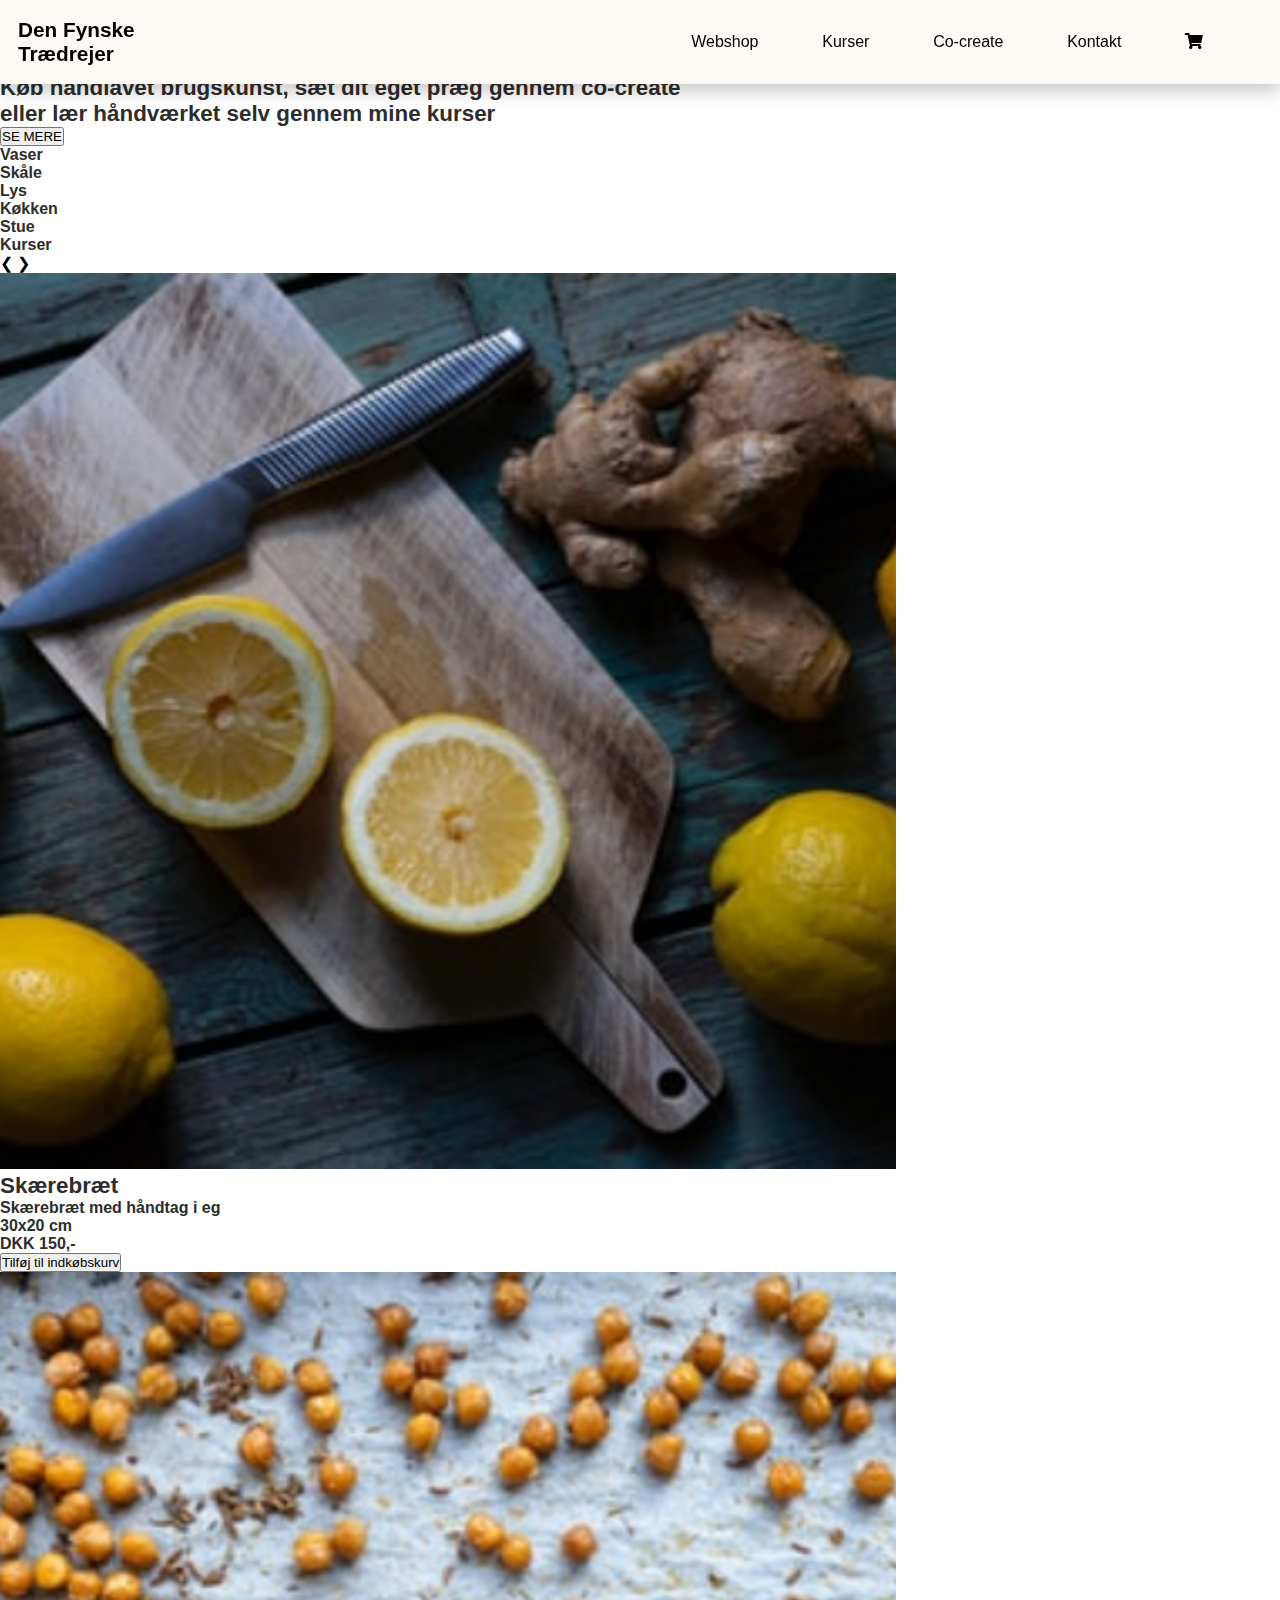
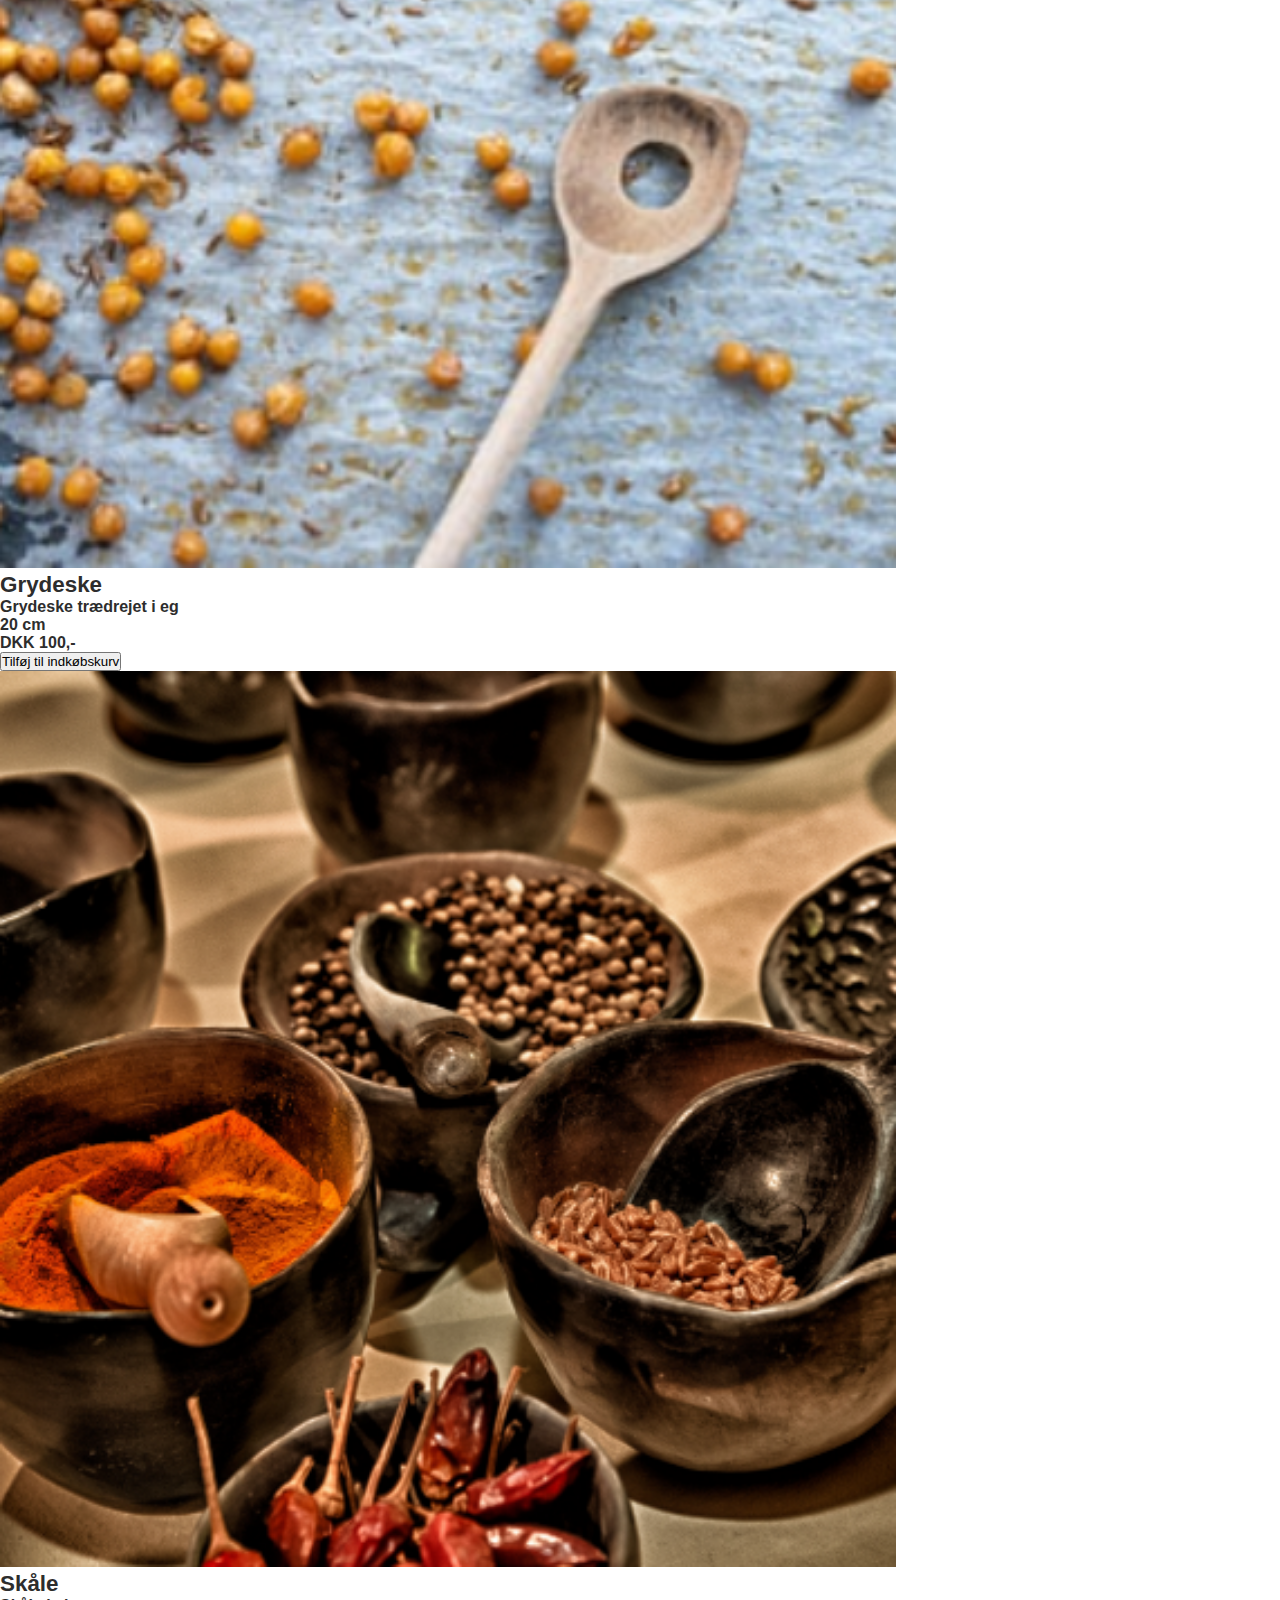
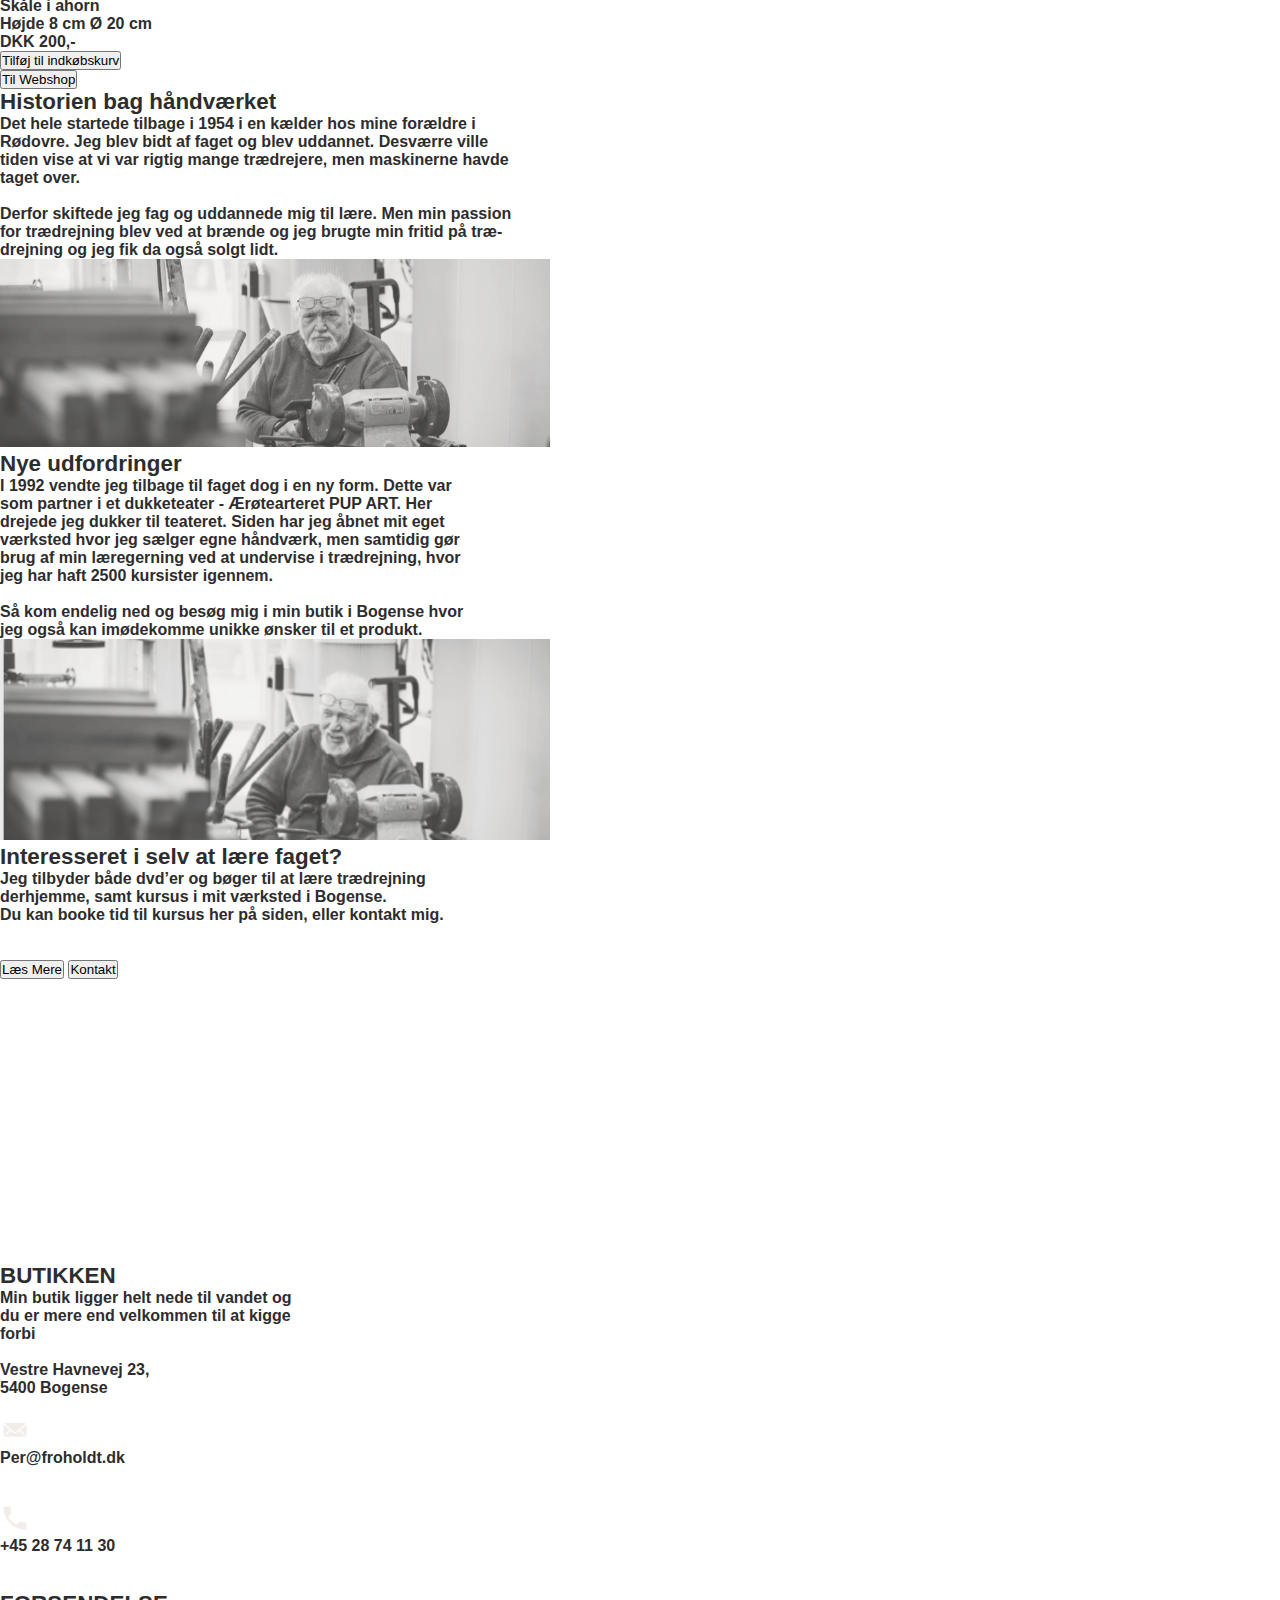
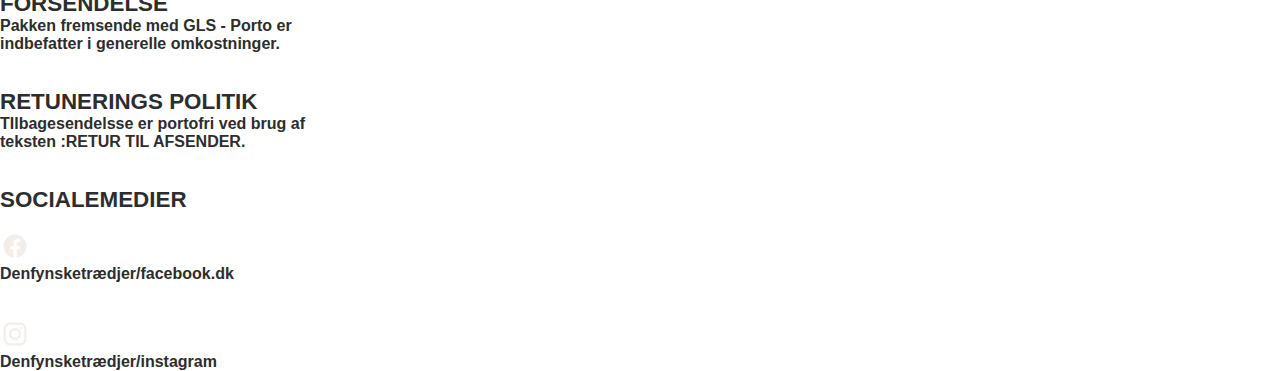
==== Projekt5/index.html @ 05c999a5 "fixed links" ====
<!DOCTYPE html>
<html>

<head>
 <meta charset= "UTF-8">
 <title>Trædrejeren</title>
 <link href="css/projekt5.css" rel="stylesheet" type="text/css">
 <link href="css/produktside.css" rel="stylesheet" type="text/css">
 <link
   rel="stylesheet"
   href="https://cdnjs.cloudflare.com/ajax/libs/font-awesome/5.15.1/css/all.min.css"
   type="text/css"/>
 <script src="slideshow.js" defer></script>
 <meta name="viewport" content="width=device-width,initial-scale=1"> <!--Gør så inholdet på siden fylder hele skærmen på enheden -->
</head>

<body>
  <header>
    <div class="container">
      <a href="../projekt5.html"
        ><h1 class="brand">
          Den Fynske <br />
          Trædrejer
        </h1></a>
      <nav class="hide-on-mobile nav-com">
        <a href="html/produktside.html">Webshop</a>
        <a href="#">Kurser</a>
        <a href="#">Co-create</a>
        <a href="HTML/kontakt.html">Kontakt</a>
        <a href="#"><i class="fas fa-shopping-cart"></i></a>
      </nav>
    </div>
  </header>

  <!-- dropdown menu til mobilversion -->
  <div class="topnav hide-on-com" id="myTopnav">
    <a href="html/produktside.html">Webshop</a>
    <a href="#">Kurser</a>
    <a href="#">Co-create</a>
    <a href="HTML/kontakt.html">Kontakt</a>
    <a href="#"><i class="fas fa-shopping-cart"></i></a>
    <a href="javascript:void(0);" class="icon" onclick="myFunction()">
      <i class="fa fa-bars"></i>
    </a>
  </div>
  <script src="nav2.js" defer></script>

    <section class="per-banner">
        <h1>Per Froholdt</h1>
        <h2>Køb håndlavet brugskunst, sæt dit eget præg gennem co-create <br>
            eller lær håndværket selv gennem mine kurser</h2>

            <a href ="#"><button class="banner-btn">SE MERE</button> </a>
    </section>

    <!--#region Mobil Menu */ -->
    <section class="mobil-menu">
        <a href="#">
        <div class="box-1">
            <h3>Vaser</h3>
        </div>
        </a>

        <a href="#">
        <div class="box-2">
            <h3>Skåle</h3>
        </div>
        </a>

        <a href="#">
        <div class="box-3">
            <h3>Lys</h3>
        </div>
        </a>

        <a href="HTML/produktside.html">
        <div class="box-4">
            <h3>Køkken</h3>
        </div>
        </a>

        <a href="#">
        <div class="box-5">
            <h3>Stue</h3>
        </div>
        </a>

        <a href="#">
        <div class="box-6">
            <h3>Kurser</h3>
        </div>
        </a>

    </section>
    <!--#endregion */ -->


    <!--#region Produkt-Menu */ -->
    <section class="produkt-menu">

        <div class="slideshow-container">


      <!--#region slide1-->
        <div class="mySlides fade">

            <a class="prev" onclick="plusSlides(-1)">&#10094;</a>
            <a class="next" onclick="plusSlides(1)">&#10095;</a>

            <div class="inline">
            <img src="IMG/produkt1.png" width="70%">
            <h2>Skærebræt</h2>
            <h3>Skærebræt med håndtag i eg<br>
                30x20 cm <br>
                DKK 150,-</h3>
            <a href ="#"><button class="produkt-btn">Tilføj til indkøbskurv</button> </a>
        </div>

            <div class="inline">
            <img src="IMG/produkt2.png" width="70%">
            <h2>Grydeske</h2>
            <h3>Grydeske trædrejet i eg<br>
                20 cm <br>
                DKK 100,-</h3>
            <a href ="#"><button class="produkt-btn">Tilføj til indkøbskurv</button> </a>
        </div>

            <div class="inline">
            <img src="IMG/produkt3.png" width="70%">
            <h2>Skåle</h2>
            <h3>Skåle i ahorn<br>
                Højde 8 cm Ø 20 cm <br>
                DKK 200,-</h3>
            <a href ="#"><button class="produkt-btn">Tilføj til indkøbskurv</button> </a>
        </div>
    </div>
    <!--#endregion-->


          <!--#region slide2-->
          <div class="mySlides fade">

            <a class="prev" onclick="plusSlides(-1)">&#10094;</a>
            <a class="next" onclick="plusSlides(1)">&#10095;</a>

            <div class="inline">
            <img src="IMG/produkt2.png" width="70%">
            <h2>Grydeske</h2>
            <h3>Grydeske trædrejet i eg<br>
                20 cm <br>
                DKK 100,-</h3>
            <a href ="#"><button class="produkt-btn">Tilføj til indkøbskurv</button> </a>
        </div>

            <div class="inline">
            <img src="IMG/produkt3.png" width="70%">
            <h2>Skåle</h2>
            <h3>Skåle i ahorn<br>
                Højde 8 cm Ø 20 cm <br>
                DKK 200,-</h3>
            <a href ="#"><button class="produkt-btn">Tilføj til indkøbskurv</button> </a>
        </div>

            <div class="inline">
            <img src="IMG/produkt1.png" width="70%">
            <h2>Skærebræt2</h2>
            <h3>Skærebræt med håndtag i eg<br>
                30x20 cm <br>
                DKK 150,-</h3>
            <a href ="#"><button class="produkt-btn">Tilføj til indkøbskurv</button> </a>
        </div>
    </div>
    </div>
    <!--#endregion-->




          <!-- Next and previous buttons -->









        <!-- <div class="produkt1">
            <img src="IMG/produkt1.png" width="200px" height="200px">
            <h2>Skærebræt</h2>
            <h3>Skærebræt med håndtag i eg<br>
                30x20 cm <br>
                DKK 150,-</h3>
            <a href ="#"><button class="produkt-btn">Tilføj til indkøbskurv</button> </a>
        </div>

        <div class="produkt2">
            <img src="IMG/produkt2.png" width="200px" height="200px">
            <h2>Grydeske</h2>
            <h3>Grydeske trædrejet i eg<br>
                20 cm <br>
                DKK 100,-</h3>
            <a href ="#"><button class="produkt-btn">Tilføj til indkøbskurv</button> </a>
        </div>

        <div class="produkt3">
            <img src="IMG/produkt3.png" width="200px" height="200px">
            <h2>Skåle</h2>
            <h3>Skåle i ahorn<br>
                Højde 8 cm Ø 20 cm <br>
                DKK 200,-</h3>
            <a href ="#"><button class="produkt-btn">Tilføj til indkøbskurv</button> </a>
        </div> -->

    </section>

    <section class="webshop-btn">
        <a href ="#"><button class="til-webshop-btn">Til Webshop</button> </a>
    </section>

    <!--#endregion */ -->


    <!--#region tekst section */ -->
    <section class="historie-section">
        <div class="historie-tekst">
        <h2>Historien bag håndværket</h2>
        <h3>Det hele startede tilbage i 1954 i en kælder hos mine forældre i <br>
            Rødovre. Jeg blev bidt af faget og blev uddannet. Desværre ville <br>
            tiden vise at vi var rigtig mange trædrejere, men maskinerne havde <br>
            taget over. <br> <br>

            Derfor skiftede jeg fag og uddannede mig til lære. Men min passion <br>
            for trædrejning blev ved at brænde og jeg brugte min fritid på træ-<br>
            drejning og jeg fik da også solgt lidt. <br>
             </h3>
        </div>

        <div class="historie-billede">
            <img src="IMG/historie.png" width="550px">
        </div>

    </section>

    <section class="udfordringer-section">
        <div class="udfordringer-tekst">

        <h2>Nye udfordringer </h2>
        <h3>I 1992 vendte jeg tilbage til faget dog i en ny form. Dette var<br>
            som partner i et dukketeater - Ærøtearteret PUP ART. Her <br>
            drejede jeg dukker til teateret. Siden har jeg åbnet mit eget <br>
            værksted hvor jeg sælger egne håndværk, men samtidig gør <br>
            brug af min læregerning ved at undervise i trædrejning, hvor <br>
            jeg har haft 2500 kursister igennem. <br><br>

            Så kom endelig ned og besøg mig i min butik i Bogense hvor <br>
            jeg også kan imødekomme unikke ønsker til et produkt. <br>
             </h3>
            </div>

            <div class="udfordringer-billede">
                <img src="IMG/udfordringer.png" width="550px">
            </div>

    </section>

    <section class="kursus-section">
        <div class="kursus-tekst">
        <h2>Interesseret i selv at lære faget? </h2>
        <h3>Jeg tilbyder både dvd’er og bøger til at lære trædrejning<br>
            derhjemme, samt kursus i mit værksted i Bogense. <br>
            Du kan booke tid til kursus her på siden, eller kontakt mig. </h3>
            <br> <br>
            <a href ="#"><button class="read-more-btn">Læs Mere</button> </a>
            <a href ="#"><button class="kontakt-btn">Kontakt</button> </a>


        </div>



        <div class="kursus-video">
            <iframe width="560" height="280" src="https://www.youtube.com/embed/_QUm3MBX76I"
            title="YouTube video player" frameborder="0"
            allow="accelerometer; autoplay; clipboard-write; encrypted-media;
            gyroscope; picture-in-picture" allowfullscreen></iframe>


        </div>

    </section>

    <!--#endregion-->

</body>

<footer>
  <div class="footer">
    <section class="footer1">
        <h2>BUTIKKEN</h2>
        <h3>Min butik ligger helt nede til vandet og <br>
            du er mere end velkommen til at kigge <br>
            forbi <br> <br>

            Vestre Havnevej 23, <br>
            5400 Bogense <br> <br>

            <img src="IMG/mail.png" width="30px" height="30px"> <h3>Per@froholdt.dk</h3> <br> <br>

            <img src="IMG/tlf.png" width="30px" height="30px"> <h3>+45 28 74 11 30 </h3> <br class="br-mobile"> <br class="br-mobile">
        </h3>
    </section>

    <section class="footer2">
        <h2>FORSENDELSE</h2>
        <h3>Pakken fremsende med GLS - Porto er <br>
            indbefatter i generelle omkostninger. </h3>
            <br> <br>
        <h2>RETUNERINGS POLITIK</h2>
        <h3>TIlbagesendelsse er portofri ved brug af <br>
            teksten :RETUR TIL AFSENDER. </h3> <br class="br-mobile"> <br class="br-mobile">
    </section>

    <section class="footer3">
        <h2>SOCIALEMEDIER</h2> <br class="br-mobile">
        <img src="IMG/facebook.png" width="30px" height="30px"><h3>Denfynsketrædjer/facebook.dk</h3> <br> <br>
        <img src="IMG/instagram.png" width="30px" height="30px"><h3>Denfynsketrædjer/instagram</h3>
    </section>
  </div>
</footer>

















</html>
---- Projekt5/css/produktside.css ----
* {
  box-sizing: border-box;
  padding: 0px;
  margin: 0px;
}

body {
    background: url("../img/bg-flip.png");
}

.transition-1 {
  position: fixed;
  top: 0;
  left: 0;
  right: 0;
  bottom: 0;
  z-index: 101;
  background-color: #000000;
  opacity: 0;
  pointer-events: none;
  transition: 0.5s ease-out;
}

.transition-1.is-active {
  opacity: 1;
  pointer-events: all;
}

ul {
  list-style: none;
  font-family: "Poppins", sans-serif;
}

/*tekst mobil*/
h1 {
  font-family: "Poppins", sans-serif;
  font-weight: semi-bold;
  font-size: 1.3rem;
  color: #000000;
  padding: 2%;
}

h2 {
  font-family: "Poppins", sans-serif;
  font-size: 1.4rem;
  font-weight: semi-bold;
  color: #2D2D2D;
}

h3 {
  font-family: "Poppins", sans-serif;
  font-size: 1rem;
  font-weight: semi-bold;
  color: #2d2d2d;
}

p {
  font-family: "Poppins", sans-serif;
  font-size: 1rem;
  color: #000000;
}

a {
  color: #000000;
  text-decoration: none;
  font-family: "Poppins", sans-serif;
  font-size: 1rem;
  font-weight: medium;
}

a:hover {
  opacity: 0.5;
}

.img {
  width: 90vw;
  margin-left: 5vw;
}
.wrapper {
  display: flex;
  flex-direction: column;
  padding: 50px;
  height: 80vh;
}
.antal {
  display: flex;
  flex-direction: row;
  align-items: center;
  justify-content: space-between;
  background-color: white;
  width: 80vw;
  margin: 10vw;
  padding: 3%;
  border-radius: 35px;
}

.tilføj {
  border-style: solid;
  border-color: black;
  width: 80vw;
  margin: 10vw;
  border-radius: 35px;
  text-align: center;
}

/*navigation*/
/* Add a black background color to the top navigation */
.topnav {
  background-color: #fffaf5 0.2;
  position: absolute;
  width: 100%;
  height: 5vh;
  top: 0%;
}

/* Style the links inside the navigation bar */
.topnav a {
  float: right;
  display: block;
  color: #000000;
  text-align: center;
  padding: 7px 22px;
  text-decoration: none;
  font-size: 25px;
  font-family: "Poppins", sans-serif;
  display: none;
}

/* Change the color of links on hover */
.topnav a:hover {
  font-weight: bold;
  color: #a16d4e;
}

/*billede carousel*/
.carousel {
  /* BUG mere end 100vw */
  position: relative;
  height: 600px;
  width: 100%;
  margin-bottom: 75px;
}

.carousel_image {
  width: 100%;
  height: 100%;
  object-fit: cover;
}

.carousel_track-container {
  /*margin: 30px;*/
  height: 100%;
  position: relative;
  overflow: hidden;
}

.carousel_track {
  padding: 0;
  margin: 0;
  list-style: none;
  position: relative;
  height: 100%;
  transition: transform 250ms ease-in;
}

.carousel_slide {
  position: absolute;
  top: 0;
  bottom: 0;
  width: 100%;
}

.carousel_button {
  position: absolute;
  top: 50%;
  transform: translateY(-50%);
  background-repeat: no-repeat;
  background-position: center center;
  background-size: 50% 50%;
  background-color: #b5b5b5;
  border: 0;
  cursor: pointer;
  width: 40px;
  height: 40px;
  border-radius: 50%;
}

.carousel_button--left {
  left: -20px;
  z-index: 1;
  background-image: url("../IMG/arrow-left.svg");
}

.carousel_button--right {
  right: -20px;
  background-image: url("../IMG/arrow-right.svg");
}

.carousel_nav {
  display: flex;
  justify-content: center;
  padding: 10px 0;
}

.carousel_indicator {
  border: 0;
  border-radius: 50%;
  width: 15px;
  height: 15px;
  background: rgba(0, 0, 0, 0.3);
  margin: 0 12px;
  cursor: pointer;
}

.carousel_indicator.current-slide {
  background: rgba(0, 0, 0.75);
}

.is-hidden {
  display: none;
}

/* When the screen is less than 600 pixels wide, hide all links, except for the first one ("Home"). Show the link that contains should open and close the topnav (.icon) */
@media screen and (max-width: 600px) {
  .topnav a:not(:first-child) {
    display: none;
  }
  .topnav a.icon {
    float: right;
    display: block;
    font-size: 20px;
    color: #000000;
  }
}

/* The "responsive" class is added to the topnav with JavaScript when the user clicks on the icon. This class makes the topnav look good on small screens (display the links vertically instead of horizontally) */
@media screen and (max-width: 600px) {
  .topnav.responsive {
    position: absolute;
    height: 100%;
    background-color: #fffaf5;
    display: flex;
    flex-direction: column;
    align-items: center;
    opacity: 97%;
    width: 100%;
    height: 55vh;
    text-align: center;
  }

  .topnav.responsive a.icon {
    position: absolute;
    float: right;
    font-size: 25px;
    margin-right: -290px;
    top: -15px;
  }

  .topnav.responsive a.icon::after {
    color: #000000;
  }

  .topnav.responsive a {
    float: right;
    display: block;
    font-size: 150%;
    font-family: "Poppins", sans-serif;
    color: #000000;
    margin: 15px;
  }
}

@media only screen and (max-width: 900px) {
  .hide-on-mobile {
    display: none;
  }
}

/*ipad*/
@media only screen and (min-width: 501px) {
  .container {
    background-color: #fffaf5;
    display: flex;
    flex-direction: row;
    justify-content: space-between;
    align-items: center;
    margin-bottom: 2%;
    padding: 1%;
    width: 100vw;
    overflow: hidden;
    position: fixed;
    top: 0;
    box-shadow: 0px 8px 16px 0px rgba(0, 0, 0, 0.2);
    z-index: 1;
  }

  .img {
    margin-top: 15vh;
  }

  .nav-com {
    font-size: 125%;
    display: flex;
    justify-content: space-between;
    flex-direction: row;
    text-align: center;
    background-color: #fffaf5;
    text-decoration: none;
    width: 50vw;
    margin-right: 5vw;
  }

  .brand {
    width: 20vw;
  }
}

.produkt-top {
  display: flex;
  flex-direction: column;
}

.produkt-info {
  display: flex;
  flex-direction: column;
  /* padding: 50px; */
  flex: 0 1 50%;
}

.produkt-info > * {
  margin-bottom: 20px;
}

.info {
  padding: 50px 0px 50px 0px;
}

.info p {
  margin-bottom: 20px;
}
.selectdropdown {
  padding: 15px 100px 15px 10px;
  border-radius: 20px;
  outline: none;
  border: none;
  -moz-appearance: none;
  -webkit-appearance: none;
  appearance: none;
  background-image: url("../IMG/arrow.svg");
  background-position: right 5% center;
  background-repeat: no-repeat;
  background-size: 25% 25%;
  cursor: pointer;
  min-width: 50%;
  max-width: 260px;
}
.addtocart {
  max-width: 260px;
  min-width: 50%;
  background-color: transparent;
  border-radius: 20px;
  box-shadow: none;
  border: 2px solid black;
  padding: 10px 15px;
  font-weight: 600;
  cursor: pointer;
}

@media only screen and (min-width: 900px) {
  .produkt-top {
    flex-direction: row;
  }
  .carousel {
    padding-bottom: 0;
  }
  .produkt-info {
    margin-left: 50px;
  }
  .hide-on-mobile {
    display: show;
  }

  .wrapper {
    padding: 130px 50px 50px 50px;
    height: 100vh;
  }

  .container2 {
    padding: 0px;
    margin-top: 25vh;
    margin-left: 2%;
    display: flex;
    flex-direction: column;
    align-items: left;
    justify-content: left;
    width: 30vw;
    height: 40vh;
  }

  /* TODO husk klassen */

  .tilføj {
    margin: 5%;
    width: 20vw;
  }

  .img {
    width: 30vw;
    padding: 0px;
  }

  .bord1 {
    grid-area: bord1;
  }

  .bord2 {
    grid-area: brod2;
    margin-left: 0px;
  }

  .nav-com {
    width: 40vw;
  }
}
@media only screen and (min-width: 1400px) {
  .wrapper {
    max-width: 1400px;
    margin: 0 auto;
  }
}
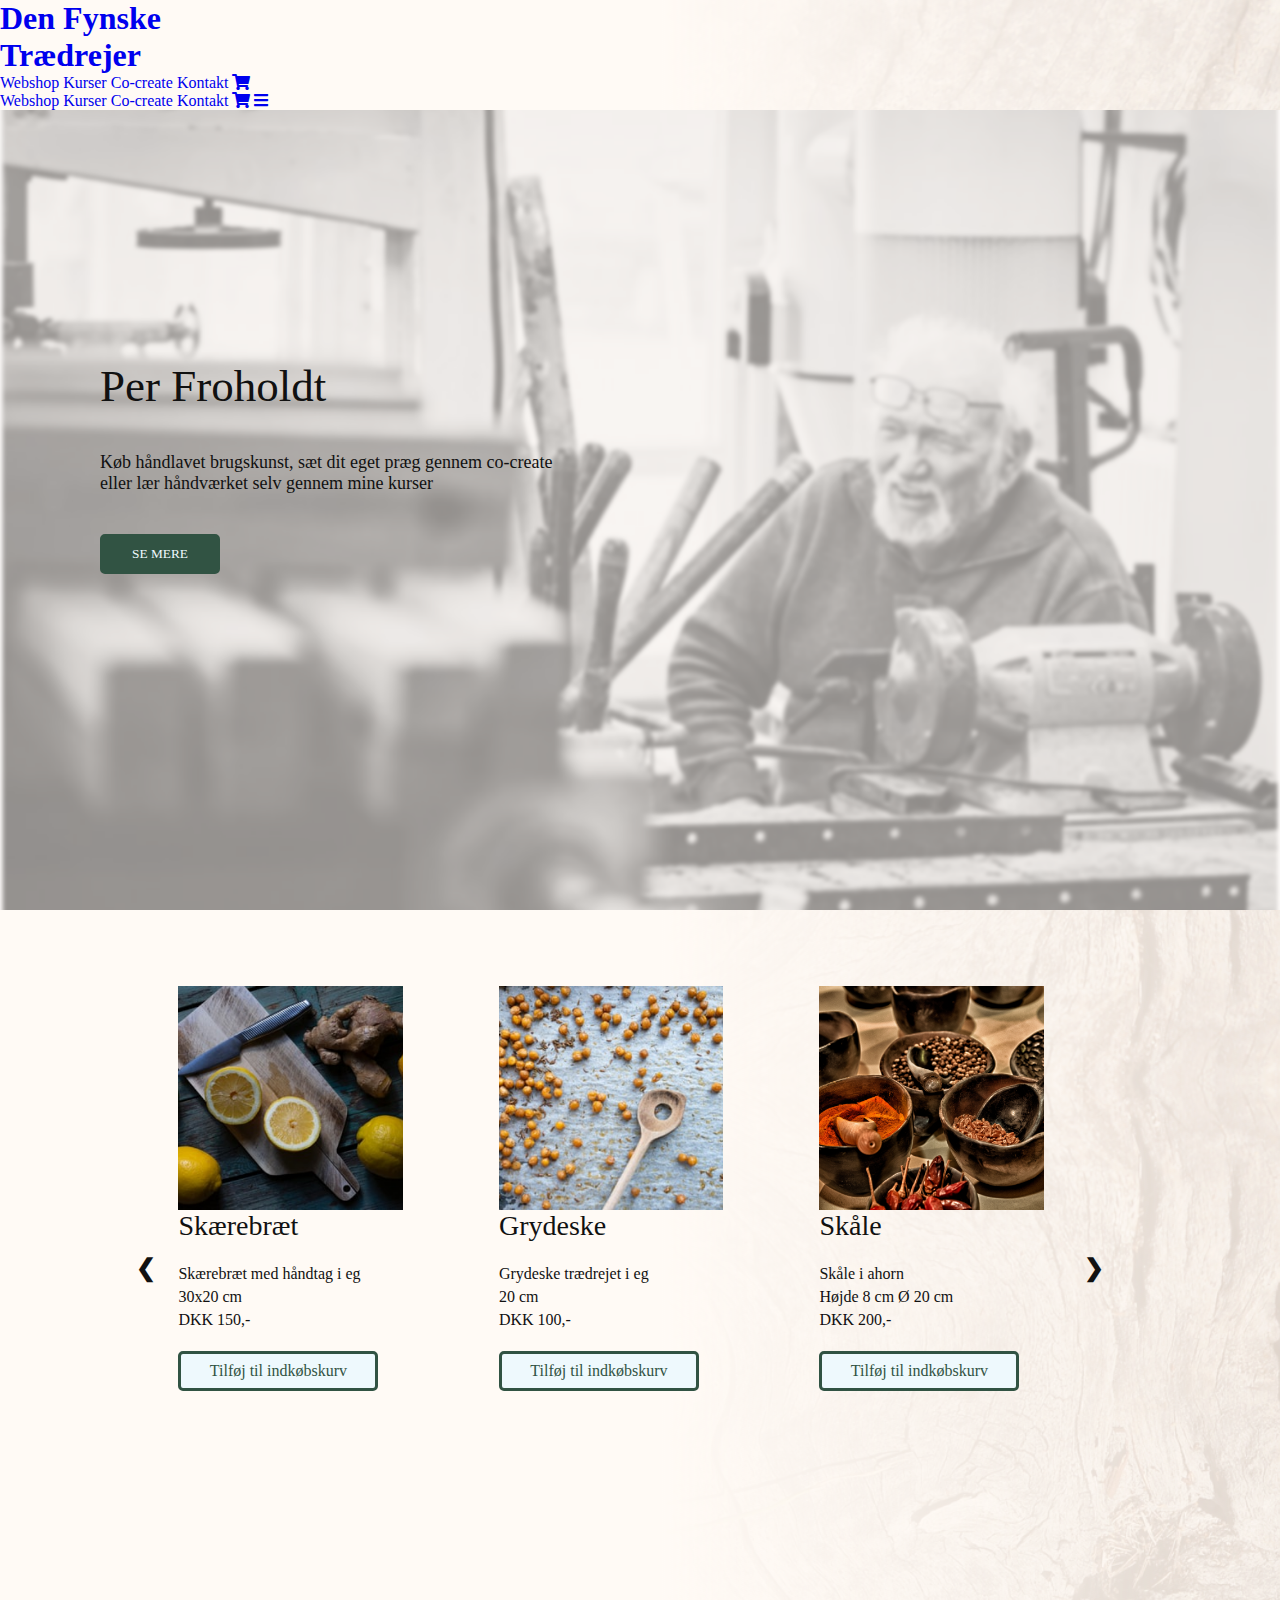
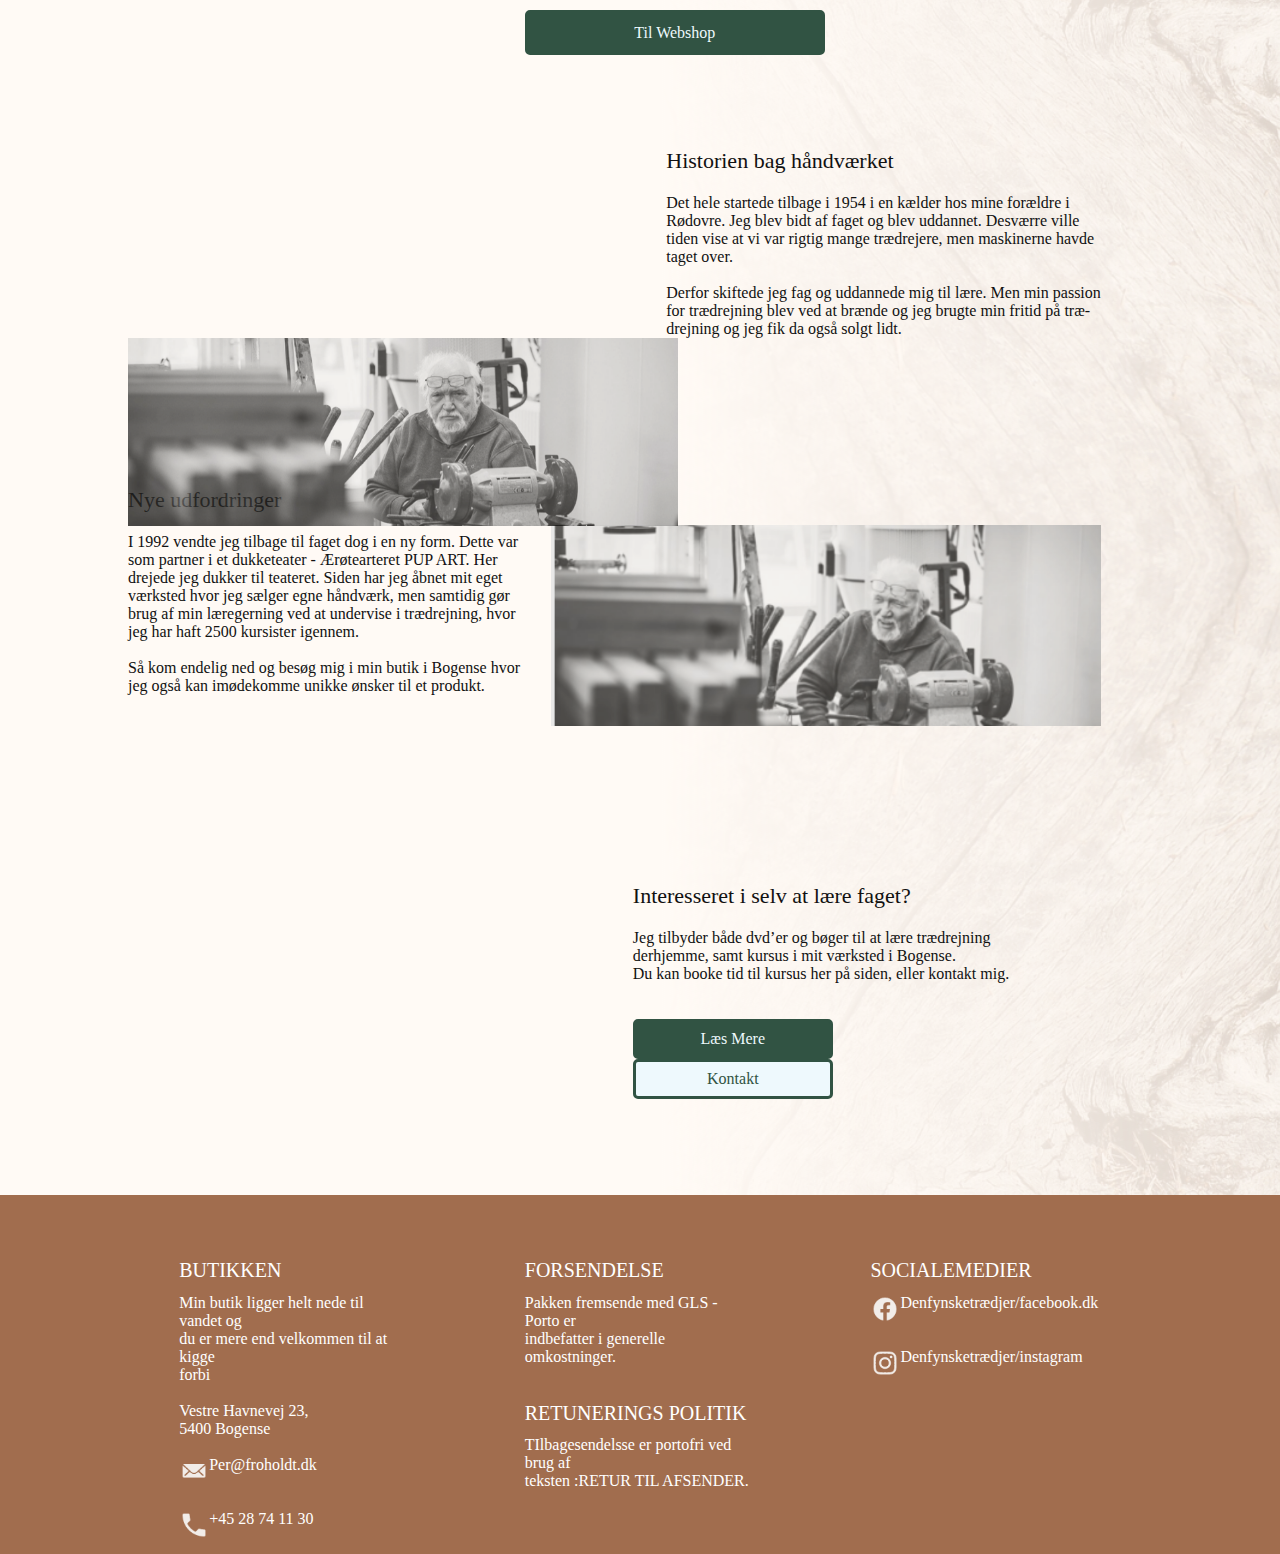
==== commit 9fae1407: "yeet" ====
--- a/Projekt5/index.html
+++ b/Projekt5/index.html
@@ -4,8 +4,8 @@
 <head>
  <meta charset= "UTF-8">
  <title>Trædrejeren</title>
- <link href="css/projekt5.css" rel="stylesheet" type="text/css">
- <link href="css/produktside.css" rel="stylesheet" type="text/css">
+ <link href="CSS/projekt5.css" rel="stylesheet" type="text/css">
+ <link href="CSS/produktside.css" rel="stylesheet" type="text/css">
  <link
    rel="stylesheet"
    href="https://cdnjs.cloudflare.com/ajax/libs/font-awesome/5.15.1/css/all.min.css"
@@ -23,7 +23,7 @@
           Trædrejer
         </h1></a>
       <nav class="hide-on-mobile nav-com">
-        <a href="html/produktside.html">Webshop</a>
+        <a href="HTML/produktside.html">Webshop</a>
         <a href="#">Kurser</a>
         <a href="#">Co-create</a>
         <a href="HTML/kontakt.html">Kontakt</a>
@@ -34,7 +34,7 @@
 
   <!-- dropdown menu til mobilversion -->
   <div class="topnav hide-on-com" id="myTopnav">
-    <a href="html/produktside.html">Webshop</a>
+    <a href="HTML/produktside.html">Webshop</a>
     <a href="#">Kurser</a>
     <a href="#">Co-create</a>
     <a href="HTML/kontakt.html">Kontakt</a>
@@ -50,7 +50,7 @@
         <h2>Køb håndlavet brugskunst, sæt dit eget præg gennem co-create <br>
             eller lær håndværket selv gennem mine kurser</h2>
 
-            <a href ="#"><button class="banner-btn">SE MERE</button> </a>
+            <a href ="HTML/produktside.html"><button class="banner-btn">SE MERE</button> </a>
     </section>
 
     <!--#region Mobil Menu */ -->
@@ -113,7 +113,7 @@
             <h3>Skærebræt med håndtag i eg<br>
                 30x20 cm <br>
                 DKK 150,-</h3>
-            <a href ="#"><button class="produkt-btn">Tilføj til indkøbskurv</button> </a>
+            <a href ="HTML/produktside.html"><button class="produkt-btn">Tilføj til indkøbskurv</button> </a>
         </div>
 
             <div class="inline">
@@ -122,7 +122,7 @@
             <h3>Grydeske trædrejet i eg<br>
                 20 cm <br>
                 DKK 100,-</h3>
-            <a href ="#"><button class="produkt-btn">Tilføj til indkøbskurv</button> </a>
+            <a href ="HTML/produktside.html"><button class="produkt-btn">Tilføj til indkøbskurv</button> </a>
         </div>
 
             <div class="inline">
@@ -131,7 +131,7 @@
             <h3>Skåle i ahorn<br>
                 Højde 8 cm Ø 20 cm <br>
                 DKK 200,-</h3>
-            <a href ="#"><button class="produkt-btn">Tilføj til indkøbskurv</button> </a>
+            <a href ="HTML/produktside.html"><button class="produkt-btn">Tilføj til indkøbskurv</button> </a>
         </div>
     </div>
     <!--#endregion-->
@@ -149,7 +149,7 @@
             <h3>Grydeske trædrejet i eg<br>
                 20 cm <br>
                 DKK 100,-</h3>
-            <a href ="#"><button class="produkt-btn">Tilføj til indkøbskurv</button> </a>
+            <a href ="HTML/produktside.html"><button class="produkt-btn">Tilføj til indkøbskurv</button> </a>
         </div>
 
             <div class="inline">
@@ -158,7 +158,7 @@
             <h3>Skåle i ahorn<br>
                 Højde 8 cm Ø 20 cm <br>
                 DKK 200,-</h3>
-            <a href ="#"><button class="produkt-btn">Tilføj til indkøbskurv</button> </a>
+            <a href ="HTML/produktside.html"><button class="produkt-btn">Tilføj til indkøbskurv</button> </a>
         </div>
 
             <div class="inline">
@@ -167,7 +167,7 @@
             <h3>Skærebræt med håndtag i eg<br>
                 30x20 cm <br>
                 DKK 150,-</h3>
-            <a href ="#"><button class="produkt-btn">Tilføj til indkøbskurv</button> </a>
+            <a href ="HTML/produktside.html"><button class="produkt-btn">Tilføj til indkøbskurv</button> </a>
         </div>
     </div>
     </div>
@@ -216,7 +216,7 @@
     </section>
 
     <section class="webshop-btn">
-        <a href ="#"><button class="til-webshop-btn">Til Webshop</button> </a>
+        <a href ="HTML/produktside.html"><button class="til-webshop-btn">Til Webshop</button> </a>
     </section>
 
     <!--#endregion */ -->
@@ -273,7 +273,7 @@
             Du kan booke tid til kursus her på siden, eller kontakt mig. </h3>
             <br> <br>
             <a href ="#"><button class="read-more-btn">Læs Mere</button> </a>
-            <a href ="#"><button class="kontakt-btn">Kontakt</button> </a>
+            <a href ="HTML/kontakt.html"><button class="kontakt-btn">Kontakt</button> </a>
 
 
         </div>
--- a/Projekt5/CSS/projekt5.css
+++ b/Projekt5/CSS/projekt5.css
@@ -0,0 +1,638 @@
+@import url('https://fonts.google.com/specimen/Open+Sans');
+@import url('https://fonts.google.com/specimen/Poppins');
+
+*{
+    text-decoration: none;
+    margin: 0;
+    font-family: 'Poppins';
+    box-sizing: border-box
+}
+
+/* #region Mobil design */
+
+body{
+    background-image: url(../IMG/bg-flip.png);
+
+}
+
+main {
+  margin-bottom: 20px;
+  height: 100vh;
+}
+
+.br-mobile{
+    display: static;
+}
+
+.desk-h3{
+    display: none;
+}
+
+/*header{
+    background-color: #fff;
+    width: 100%;
+    display: inline-block;
+    height: 100px;
+
+}
+
+header .header-brand{
+    font-size: 28px;
+    font-weight: 400;
+    color: #111;
+    text-transform: uppercase;
+    display: block;
+    margin: 0 auto;
+    text-align: center;
+    padding: 20px 0;
+    padding-top: 30px;
+}
+
+nav{
+    display: none;
+}*/
+
+.per-banner{
+
+    width: 100%;
+    height: calc(45vh - 100px);
+    background-image: url(../IMG/banner.png);
+    background-repeat: no-repeat;
+    background-position: center;
+    background-size: cover;
+
+}
+
+
+
+.per-banner h1{
+    font-size: 36px;
+    font-weight: 600;
+    padding-top: 40px;
+    padding-bottom: 40px;
+    color: #111;
+    text-align: center;
+
+}
+
+.per-banner h2{
+    font-size: 16px;
+    font-weight: 500;
+    color: #111;
+    text-align: center;
+
+}
+
+.banner-btn{
+    display: none;
+}
+
+.box-1,.box-2,.box-3,.box-4,.box-5,.box-6{
+    margin: 16px 16px 0;
+    width: calc(100%-32px);
+    height: 100px;
+    background-color: #315343;
+}
+
+.box-1 h3,.box-2 h3,.box-3 h3,.box-4 h3,.box-5 h3,.box-6 h3{
+    font-size: 28px;
+    font-weight: 300;
+    padding-top: 28px;
+    line-height: 40px;
+    color: #111;
+    text-align: center;
+    text-transform: uppercase;
+}
+
+.produkt-menu{
+    display: none;
+}
+
+.webshop-btn{
+    display: none;
+}
+
+.historie-section, .udfordringer-section, .kursus-section{
+    display: none;
+}
+
+.footer{
+    width: 100%;
+    height: auto;
+    padding: 5%;
+    margin-top: 20px;
+    margin-bottom: 0px;
+    background-color: #A16D4E;
+}
+
+.footer1{
+    color: #fff;
+    display: inline-block;
+}
+
+.footer1 img{
+    float: left;
+}
+
+.footer1 h2{
+    font-size: 20px;
+    font-weight: 400;
+}
+
+.footer1 h3{
+    font-size: 16px;
+    font-weight: 300;
+}
+
+.footer2{
+    color: #fff;
+    display: inline-block;
+}
+
+.footer2 h2{
+    font-size: 20px;
+    font-weight: 400;
+}
+
+.footer2 h3{
+    font-size: 16px;
+    font-weight: 300;
+}
+
+.footer3{
+    color: #fff;
+    display: inline-block;
+}
+
+.footer3 img{
+    float: left;
+}
+
+.footer3 h2{
+    font-size: 20px;
+    font-weight: 400;
+}
+
+.footer3 h3{
+    font-size: 16px;
+    font-weight: 300;
+}
+
+
+
+/* #endregion */
+
+/* #region Desktop design */
+
+
+@media only screen and (min-width: 900px) {
+
+
+    .br-mobile{
+        display: none;
+    }
+
+    .desk-h3{
+        display: static;
+    }
+
+    /*header .header-brand{
+        font-weight: 400;
+        font-size: 30px;
+        color: #111;
+        text-align: left;
+        padding-left: 140px;
+        float: left;
+    }
+
+
+
+    header nav{
+        display: block;
+        float: left;
+    }
+
+    header nav ul{
+        width: 100%;
+        list-style: none;
+        margin: 12% 0 0 230%;
+    }
+
+    header nav ul li{
+        display: inline;
+
+    }
+
+    header nav ul li a{
+        color: #232A2D;
+        font-size: 14px;
+        font-weight: 500;
+        text-decoration: none;
+        padding-right: 3%;
+    }
+
+    header nav ul li a:hover{
+        border-bottom: 1px  #232A2D solid;
+    }*/
+
+
+
+
+    .per-banner{
+        height: 800px;
+    }
+
+    .per-banner h1{
+        font-size: 45px;
+        font-weight: 500;
+        padding-top: 250px;
+        text-align: left;
+        padding-left: 100px;
+    }
+
+    .per-banner h2{
+        font-size: 18px;
+        text-align: left;
+        padding-left: 100px;
+    }
+
+    .banner-btn{
+        display: block;
+        width: 120px;
+        height: 40px;
+        border-radius: 5px;
+        margin-left: 100px;
+        margin-top: 40px;
+        border:2px solid #315343;
+        background-color: #315343;
+        color: #EEF9FD;
+    }
+
+    .banner-btn:hover{
+        background-color: #fff;
+        color: #315343;
+        border:3px solid #315343;
+    }
+
+    .banner-btn:active{
+        transform: scale(1.1);
+    }
+
+    .mobil-menu{
+        display: none;
+    }
+
+    .produkt-menu{
+        width: 100%;
+        height: 700px;
+        display: flex;
+        
+
+    }
+
+    /* Slideshow af produkter */
+
+    .slideshow-container {
+        max-width: 1000px;
+        height: 600px;
+        position: relative;
+        margin: auto;
+        padding: 2% 0 0 3%;
+      }
+
+      .mySlides {
+        display: none;
+
+      }
+
+      img{
+          vertical-align: middle;
+      }
+
+      .inline {
+        
+        float: left;
+        width: 33.333333%;
+    }
+
+
+      .prev, .next {
+        cursor: pointer;
+        position: absolute;
+        top: 50%;
+        width: auto;
+        margin-top: -22px;
+        padding: 16px;
+        color: #111;
+        font-weight: bold;
+        font-size: 24px;
+        transition: 0.6s ease;
+        border-radius: 0 3px 3px 0;
+        user-select: none;
+      }
+
+      .next {
+        right: 20px;
+        border-radius: 3px 0 0 3px;
+      }
+
+      .prev{
+          left: -20px;
+          border-radius: 3px 0 0 3px;
+      }
+
+      .prev:hover, .next:hover {
+        background-color: rgba(0,0,0,0.8);
+      }
+
+
+
+      .dot {
+        cursor: pointer;
+        height: 15px;
+        width: 15px;
+        margin: 0 2px;
+        background-color: #bbb;
+        border-radius: 50%;
+        display: inline-block;
+        transition: background-color 0.6s ease;
+      }
+
+      .active, .dot:hover {
+        background-color: #717171;
+      }
+
+      .fade {
+        -webkit-animation-name: fade;
+        -webkit-animation-duration: 1.5s;
+        animation-name: fade;
+        animation-duration: 1.5s;
+      }
+
+      @-webkit-keyframes fade {
+        from {opacity: .4}
+        to {opacity: 1}
+      }
+
+      @keyframes fade {
+        from {opacity: .4}
+        to {opacity: 1}
+      }
+
+
+
+
+    .produkt1{
+        padding-right: 10%;
+    }
+
+    .produkt2{
+        padding-right: 10%;
+    }
+
+    .produkt-menu h2{
+        font-size: 28px;
+        font-weight: 400;
+        color: #111;
+        padding-bottom: 20px;
+    }
+
+    .produkt-menu h3{
+        font-size: 16px;
+        font-weight: 400;
+        color: #111;
+        line-height: 23px;
+        padding-bottom: 20px;
+    }
+
+    .produkt-btn{
+        display: block;
+        width: 200px;
+        height: 40px;
+        border-radius: 5px;
+        font-size: 16px;
+        border:3px solid #315343;
+        background-color: #EEF9FD;
+        color: #315343;
+    }
+
+    .produkt-btn:hover{
+        background-color: #315343;
+        color: #EEF9FD;
+        border:3px solid #EEF9FD;
+    }
+
+    .produkt-btn:active{
+        transform: scale(1.1);
+    }
+
+
+
+    .til-webshop-btn{
+        display: block;
+        width: 300px;
+        height: 45px;
+        border-radius: 5px;
+        font-size: 16px;
+        border:3px solid #315343;
+        background-color: #315343;
+        color: #EEF9FD;
+
+    }
+
+    .til-webshop-btn:hover{
+        background-color: #fff;
+        color: #315343;
+        border:3px solid #315343;
+    }
+
+    .til-webshop-btn:active{
+        transform: scale(1.1);
+    }
+    
+
+    .webshop-btn{
+        display: block;
+        width: 100%;
+        height: 100px;
+        padding-left: 41%;
+    }
+
+    .historie-section{
+        display: block;
+        width: 100%;
+        height: 300px;
+        margin-top: 3%;
+
+    }
+
+    .historie-tekst{
+        color: #111;
+        text-align: left;
+        float: right;
+        padding-right: 14%;
+    }
+
+    .historie-tekst h2{
+        font-size: 22px;
+        font-weight: 400;
+        padding-bottom: 20px;
+    }
+
+    .historie-tekst h3{
+        font-size: 16px;
+        font-weight: 400;
+    }
+
+    .historie-billede{
+        padding: 2% 0 0 10%;
+    }
+
+
+
+
+    .udfordringer-section{
+        display: block;
+        width: 100%;
+        height: 300px;
+        margin-top: 3%;
+        
+    }
+
+    .udfordringer-tekst{
+        color: #111;
+        text-align: left;
+        float: left;
+        padding-left: 10%;
+    }
+
+    .udfordringer-tekst h2{
+        font-size: 22px;
+        font-weight: 400;
+        padding-bottom: 20px;
+    }
+
+    .udfordringer-tekst h3{
+        font-size: 16px;
+        font-weight: 400;
+    }
+
+    .udfordringer-billede{
+        padding: 3% 14% 0 0;
+        float: right;
+    }
+
+
+
+    .kursus-section{
+        display: block;
+        width: 100%;
+        height: 350px;
+        margin-top: 3%;
+        padding-right: 10%;
+    }
+
+    .kursus-tekst{
+        color: #111;
+        text-align: left;
+        float: right;
+        padding-right: 10%;
+        padding-top: 5%;
+    }
+
+    .kursus-tekst h2{
+        font-size: 22px;
+        font-weight: 400;
+        padding-bottom: 20px;
+    }
+
+    .kursus-tekst h3{
+        font-size: 16px;
+        font-weight: 400;
+    }
+
+    .kursus-video{
+        padding: 2% 0 0 10%;
+    }
+
+
+
+    .read-more-btn{
+        display: inline-block;
+        width: 200px;
+        height: 40px;
+        border-radius: 5px;
+        font-size: 16px;
+        border:3px solid #315343;
+        background-color: #315343;
+        color: #EEF9FD;
+        margin-right: 5%;
+    }
+
+    .kontakt-btn{
+        display: inline-block;
+        width: 200px;
+        height: 40px;
+        border-radius: 5px;
+        font-size: 16px;
+        border:3px solid #315343;
+        background-color: #EEF9FD;
+        color: #315343;
+
+    }
+
+    footer{
+        width: 100%;
+        height: 300px;
+        background-color: #A16D4E;
+    }
+
+    .facebook, .mail, .youtube{
+        display: none;
+    }
+
+    footer h2{
+        font-weight: 500;
+        font-size: 18px;
+        color: #fff;
+        padding-bottom: 5%;
+    }
+
+    footer h3{
+        font-weight: 300;
+        font-size: 16px;
+        color: #fff;
+    }
+
+    .footer1{
+        width: 20%;
+        float: left;
+        display: inline-block;
+        margin-left: 10%;
+    }
+
+    .footer1 img{
+        float: left;
+    }
+
+    .footer2{
+        width: 20%;
+        display: inline-block;
+        margin-left: 10%;
+    }
+
+    .footer3{
+        width: 20%;
+        float: right;
+        display: inline-block;
+        margin-right: 10%;
+    }
+
+    .footer3 img{
+        float: left;
+
+    }
+
+
+}
+/* #endregion */
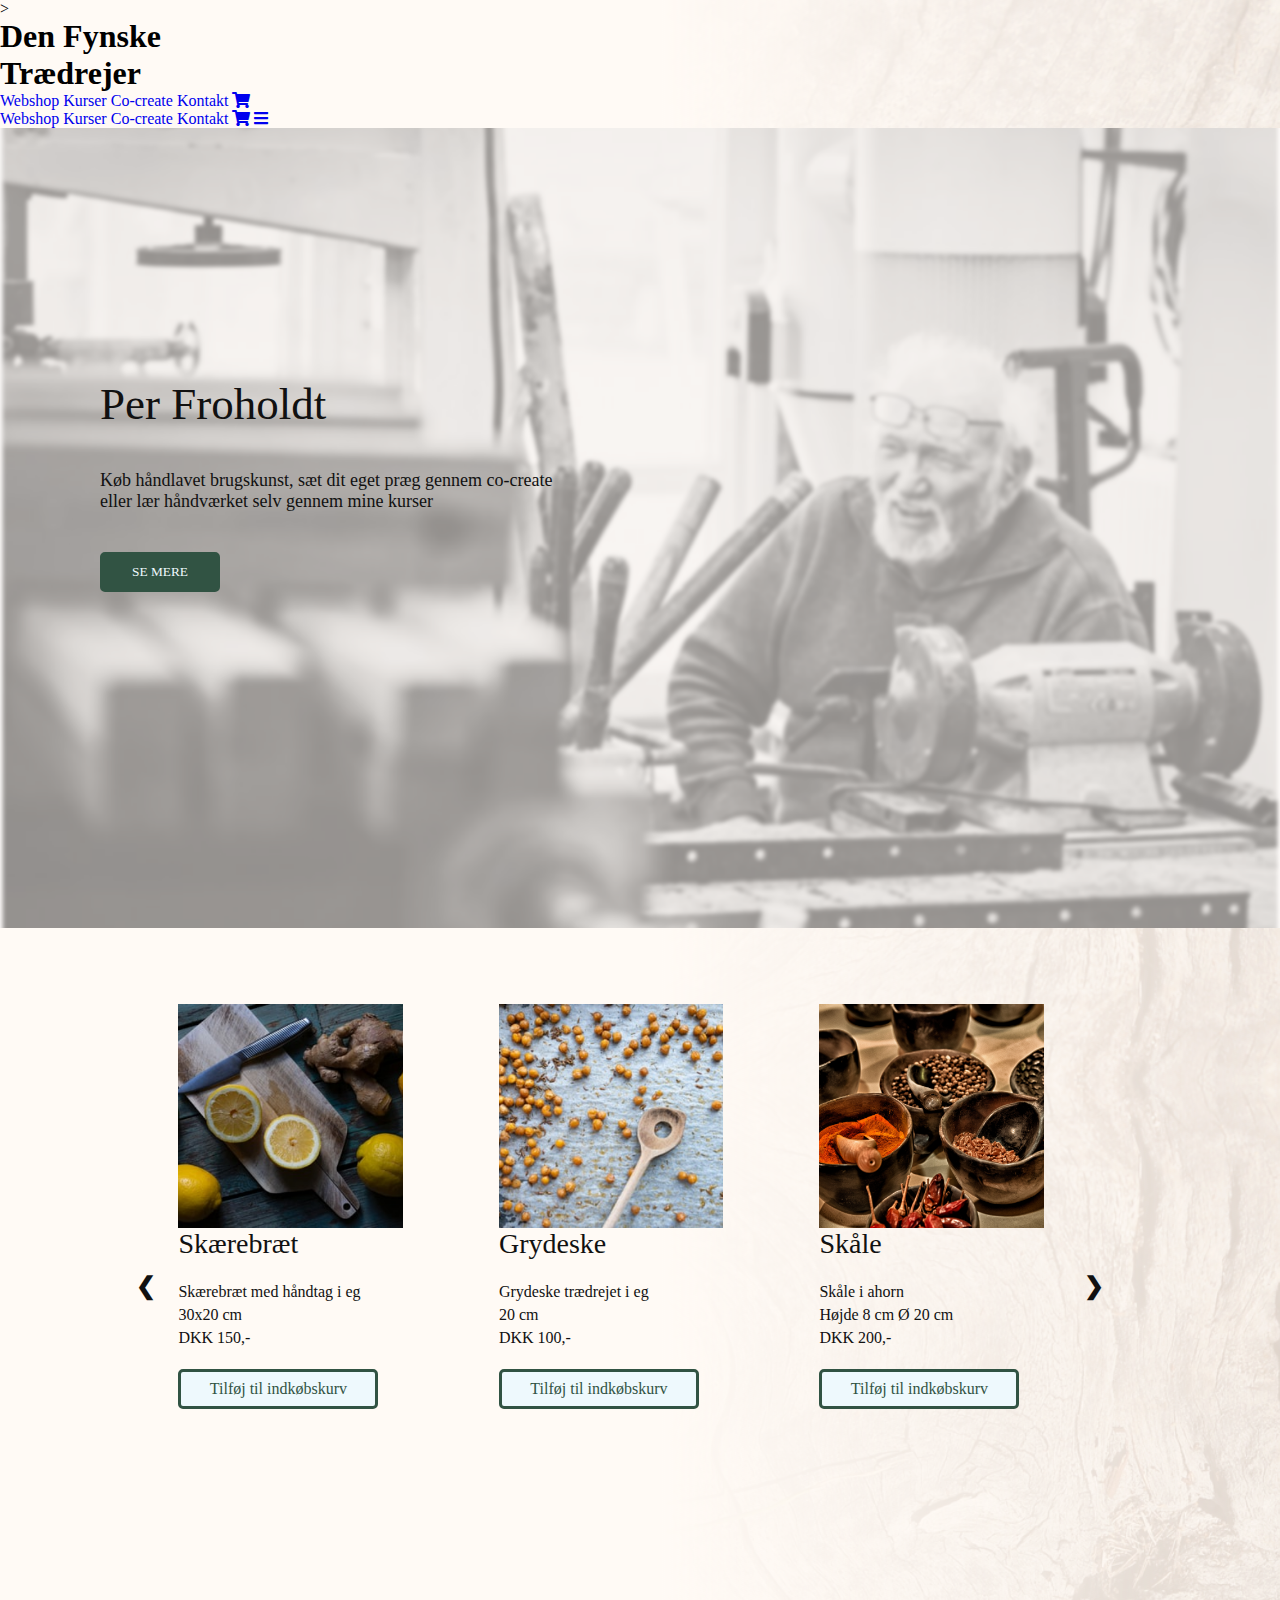
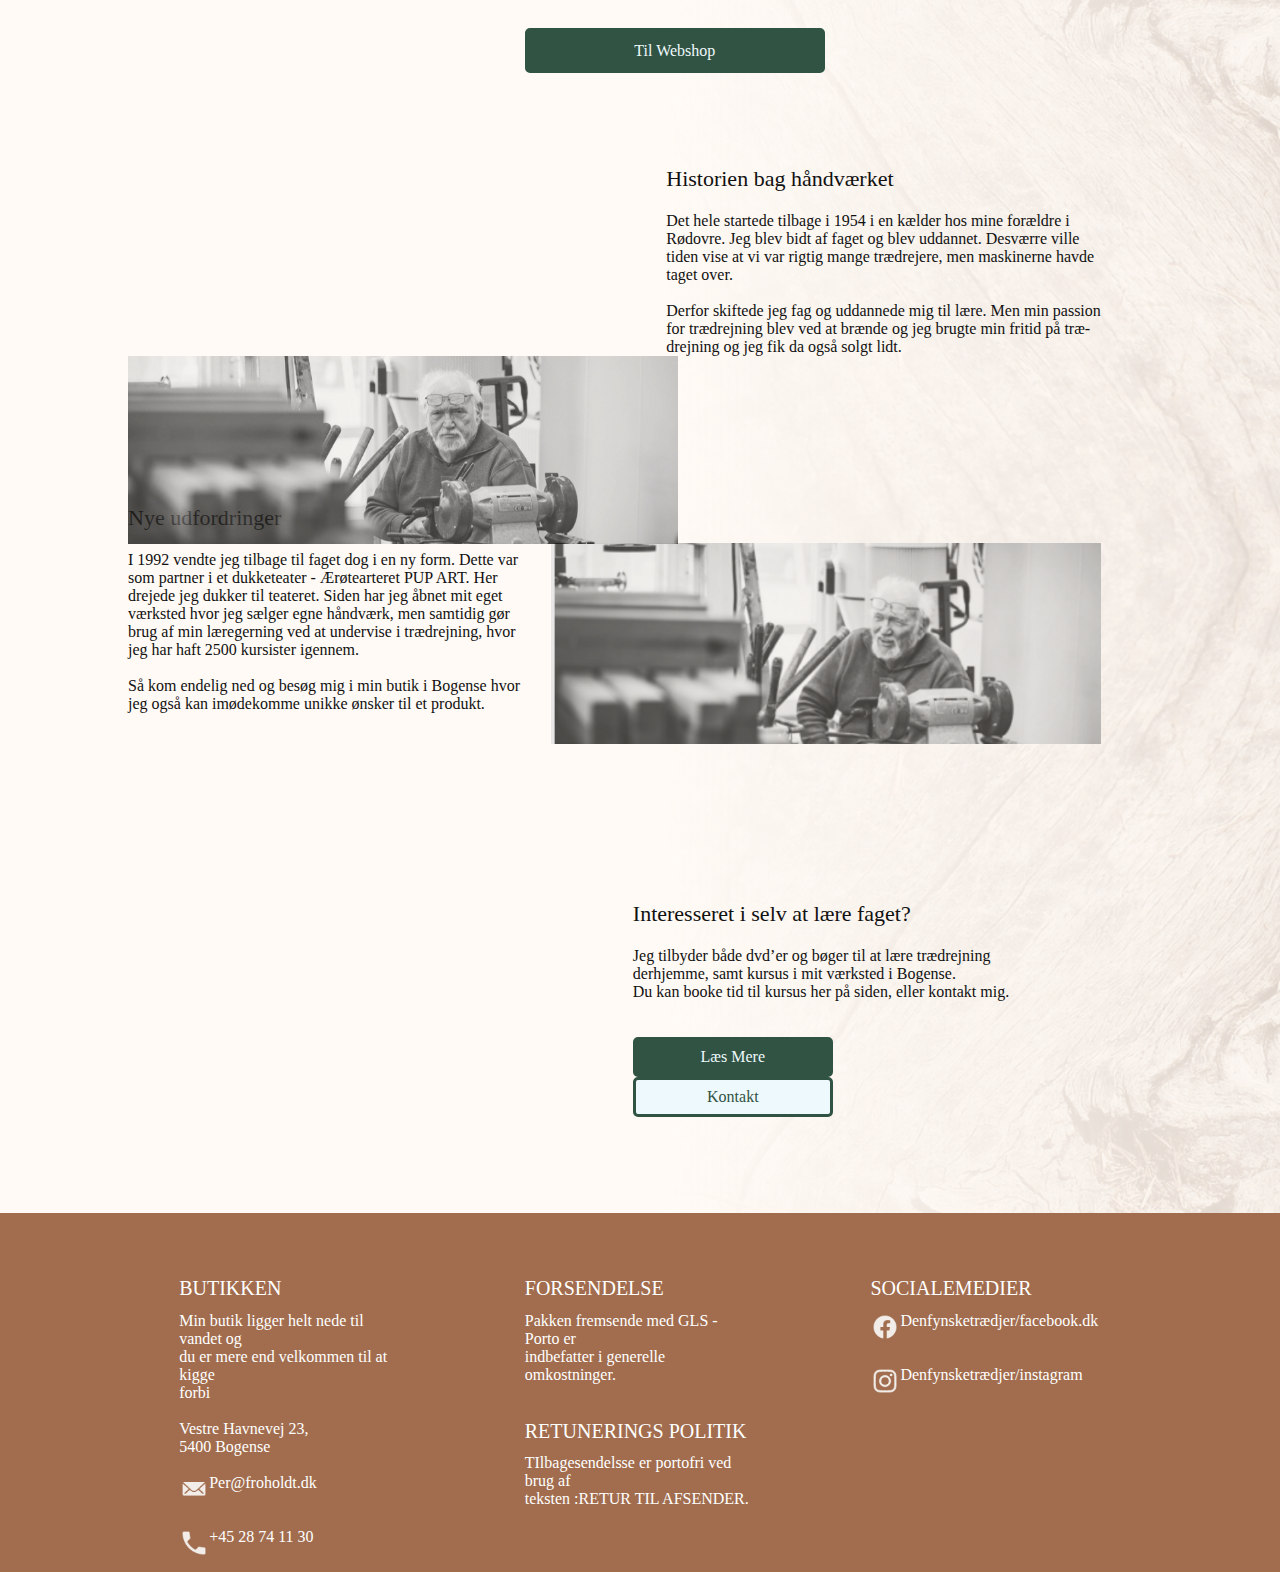
==== commit a14bacaf: "a" ====
--- a/Projekt5/index.html
+++ b/Projekt5/index.html
@@ -17,7 +17,7 @@
 <body>
   <header>
     <div class="container">
-      <a href="../projekt5.html"
+      <a href="index.html"></a>
         ><h1 class="brand">
           Den Fynske <br />
           Trædrejer
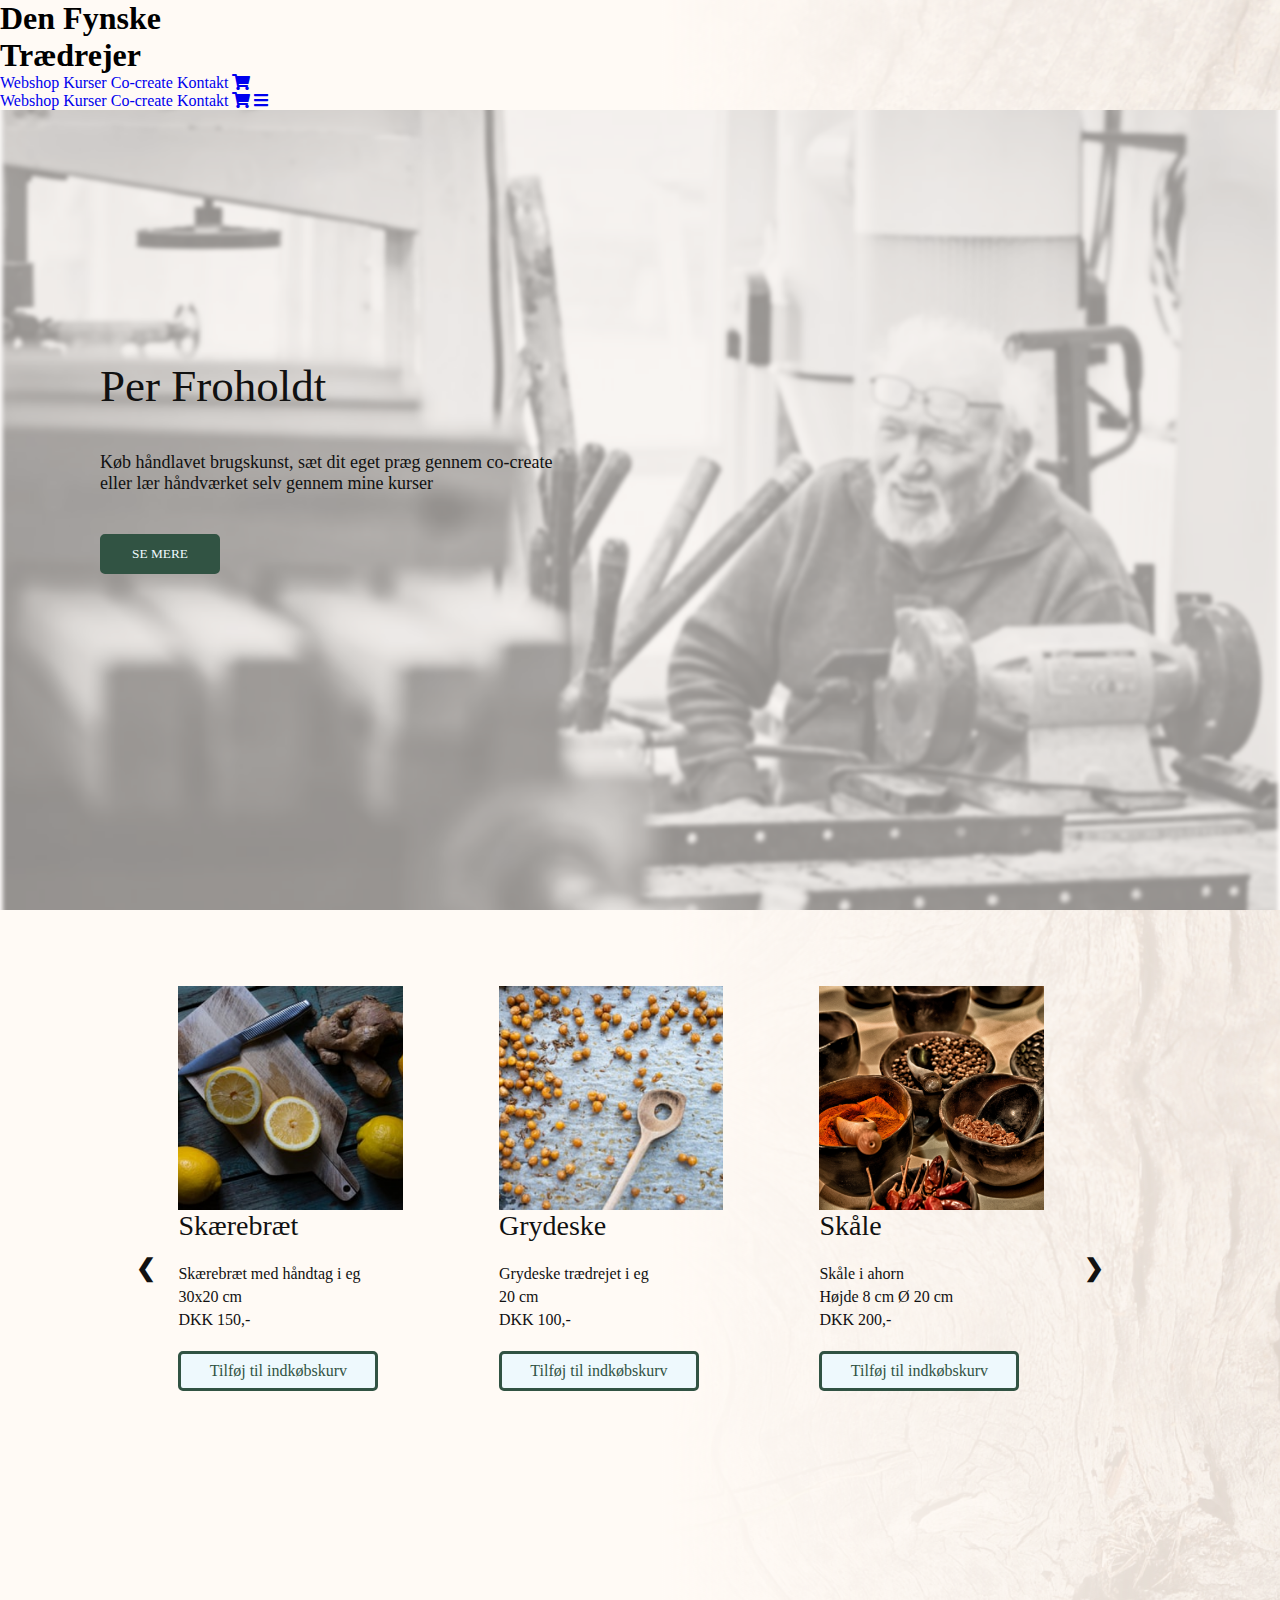
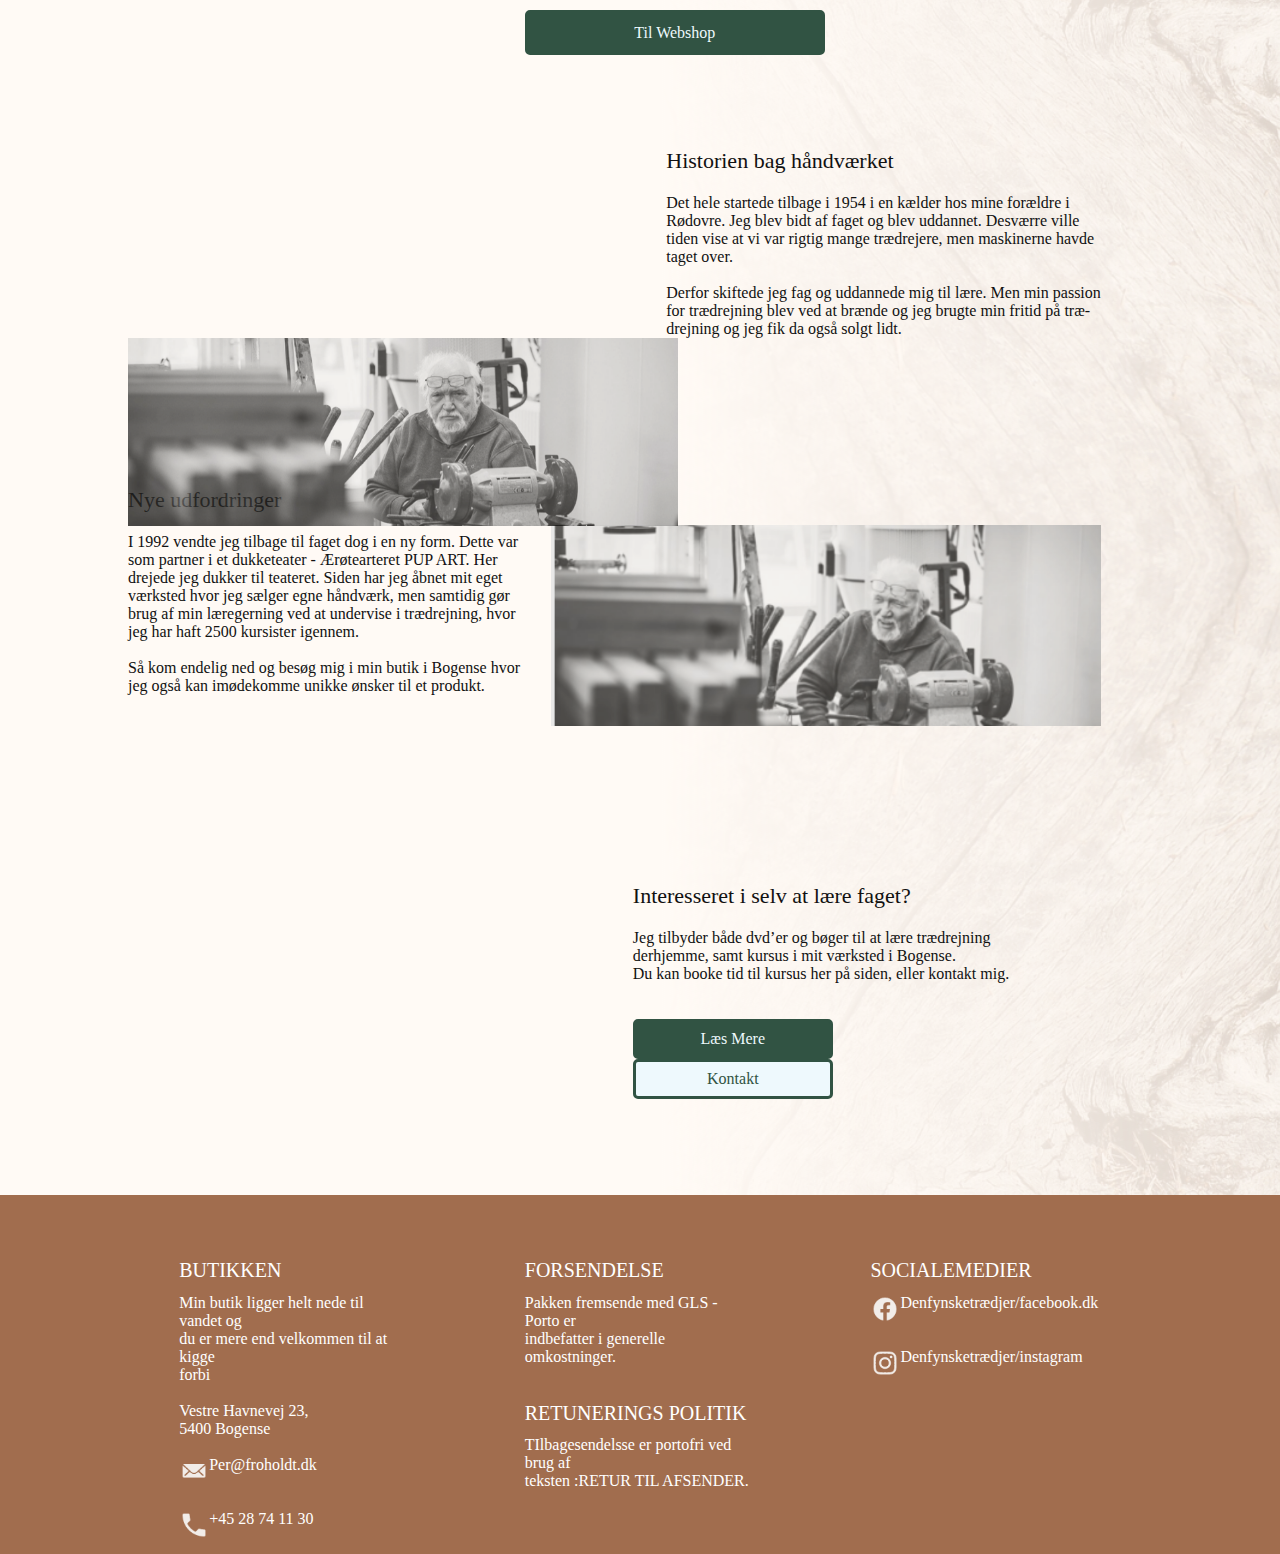
==== commit 9bb9f6e9: "Update index.html" ====
--- a/Projekt5/index.html
+++ b/Projekt5/index.html
@@ -18,7 +18,7 @@
   <header>
     <div class="container">
       <a href="index.html"></a>
-        ><h1 class="brand">
+        <h1 class="brand">
           Den Fynske <br />
           Trædrejer
         </h1></a>
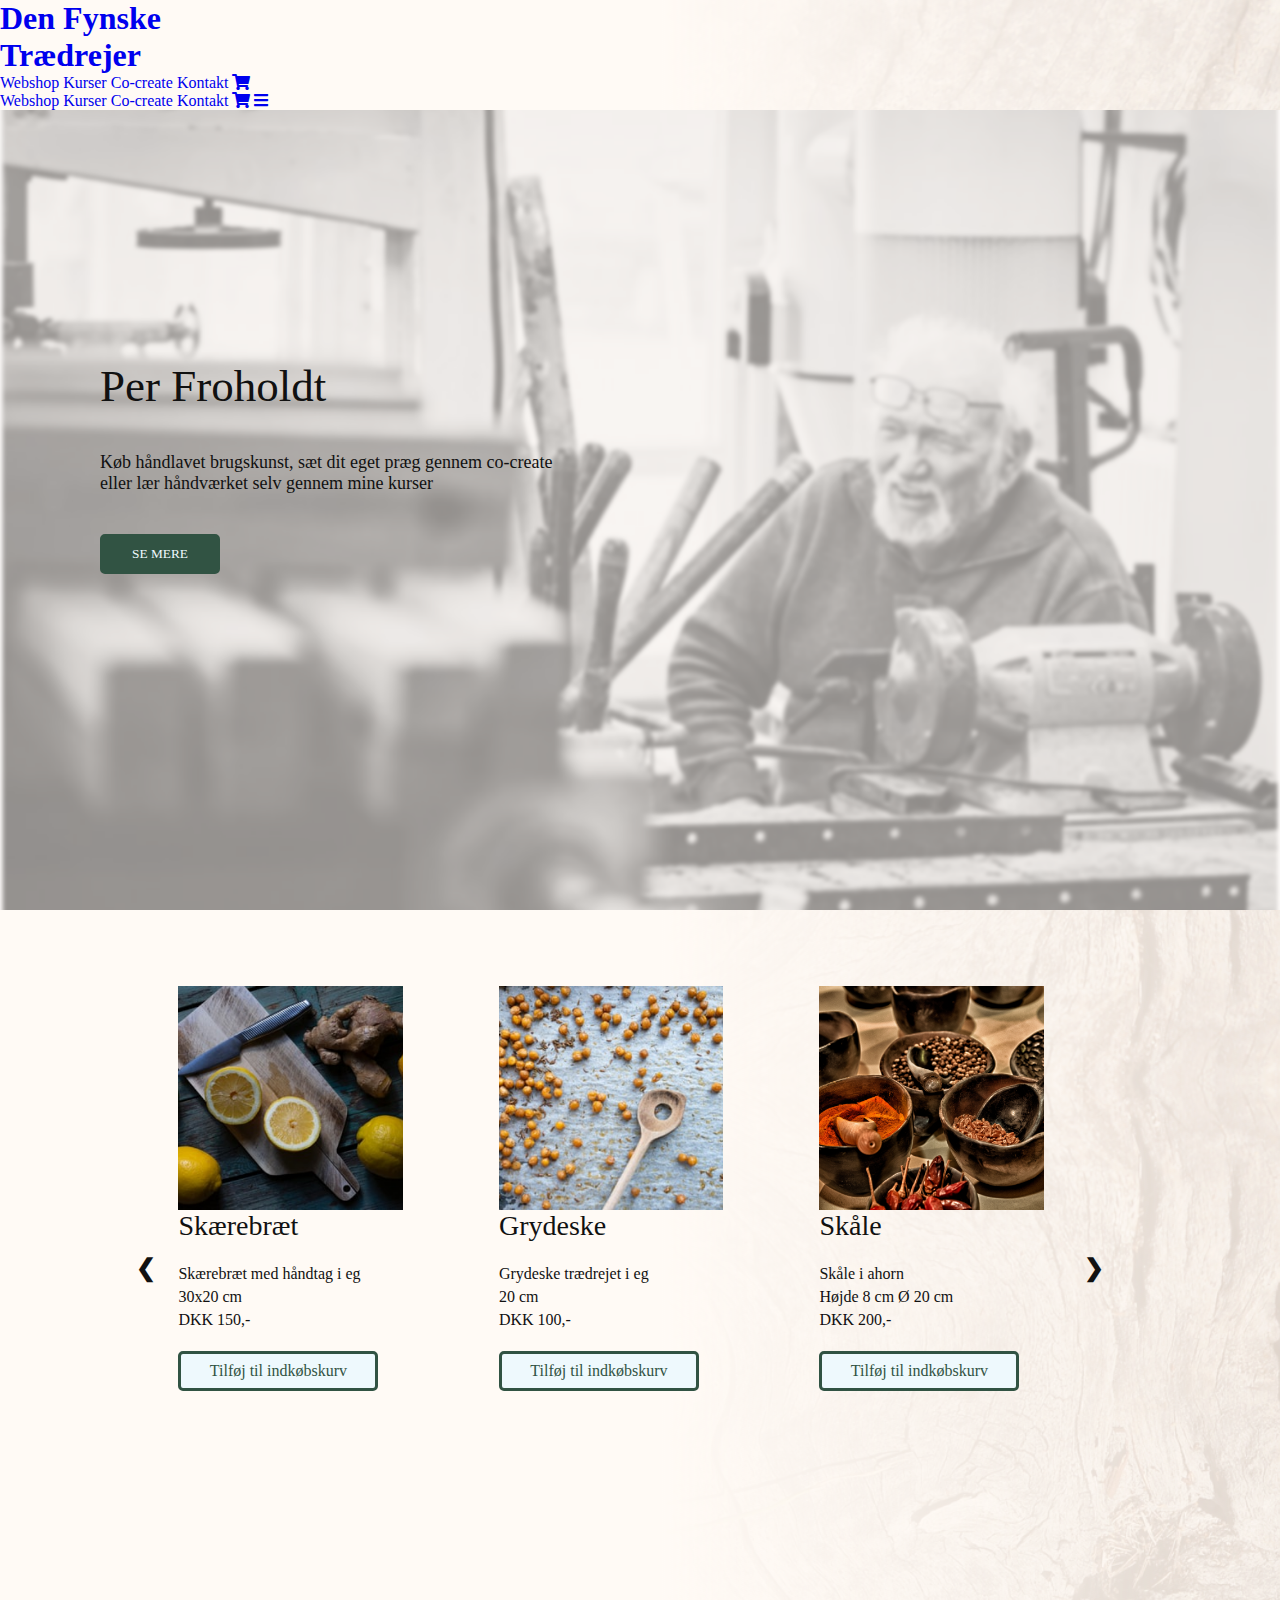
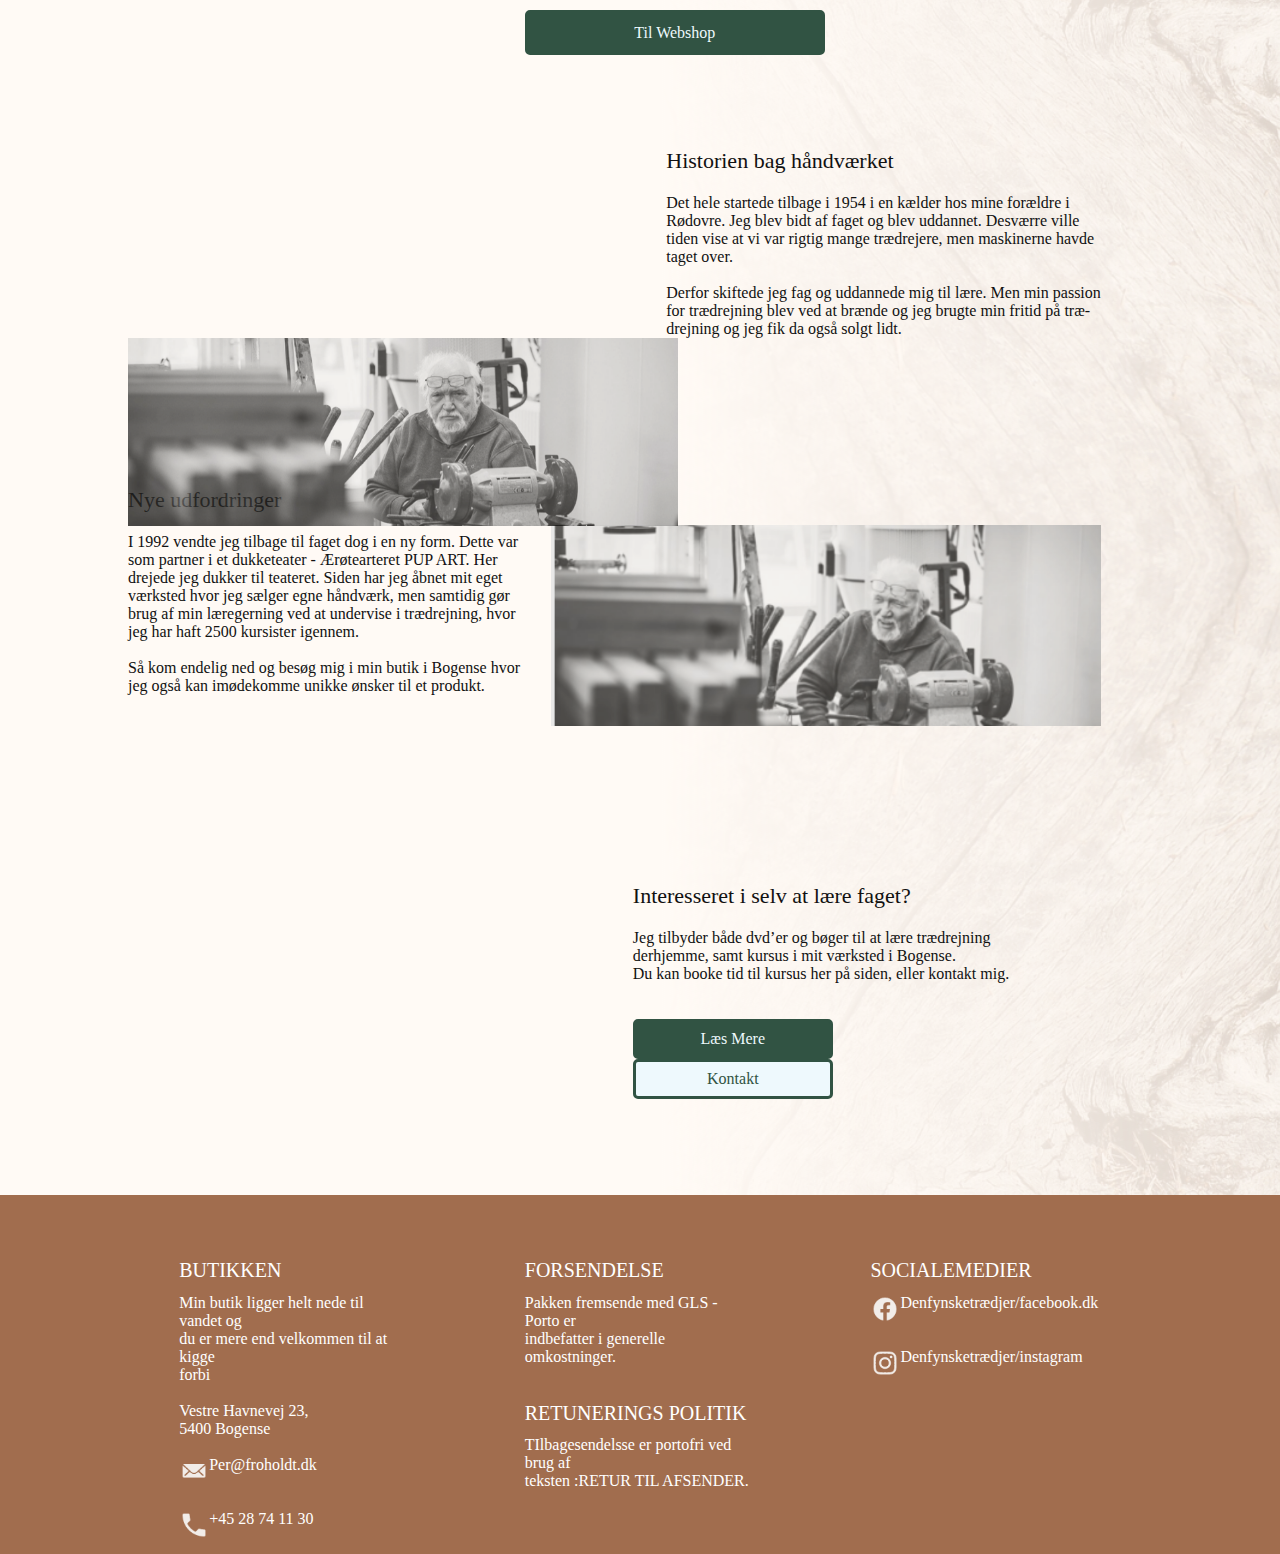
==== commit 582ccff3: "a" ====
--- a/Projekt5/index.html
+++ b/Projekt5/index.html
@@ -17,7 +17,7 @@
 <body>
   <header>
     <div class="container">
-      <a href="index.html"></a>
+      <a href="index.html">
         <h1 class="brand">
           Den Fynske <br />
           Trædrejer
